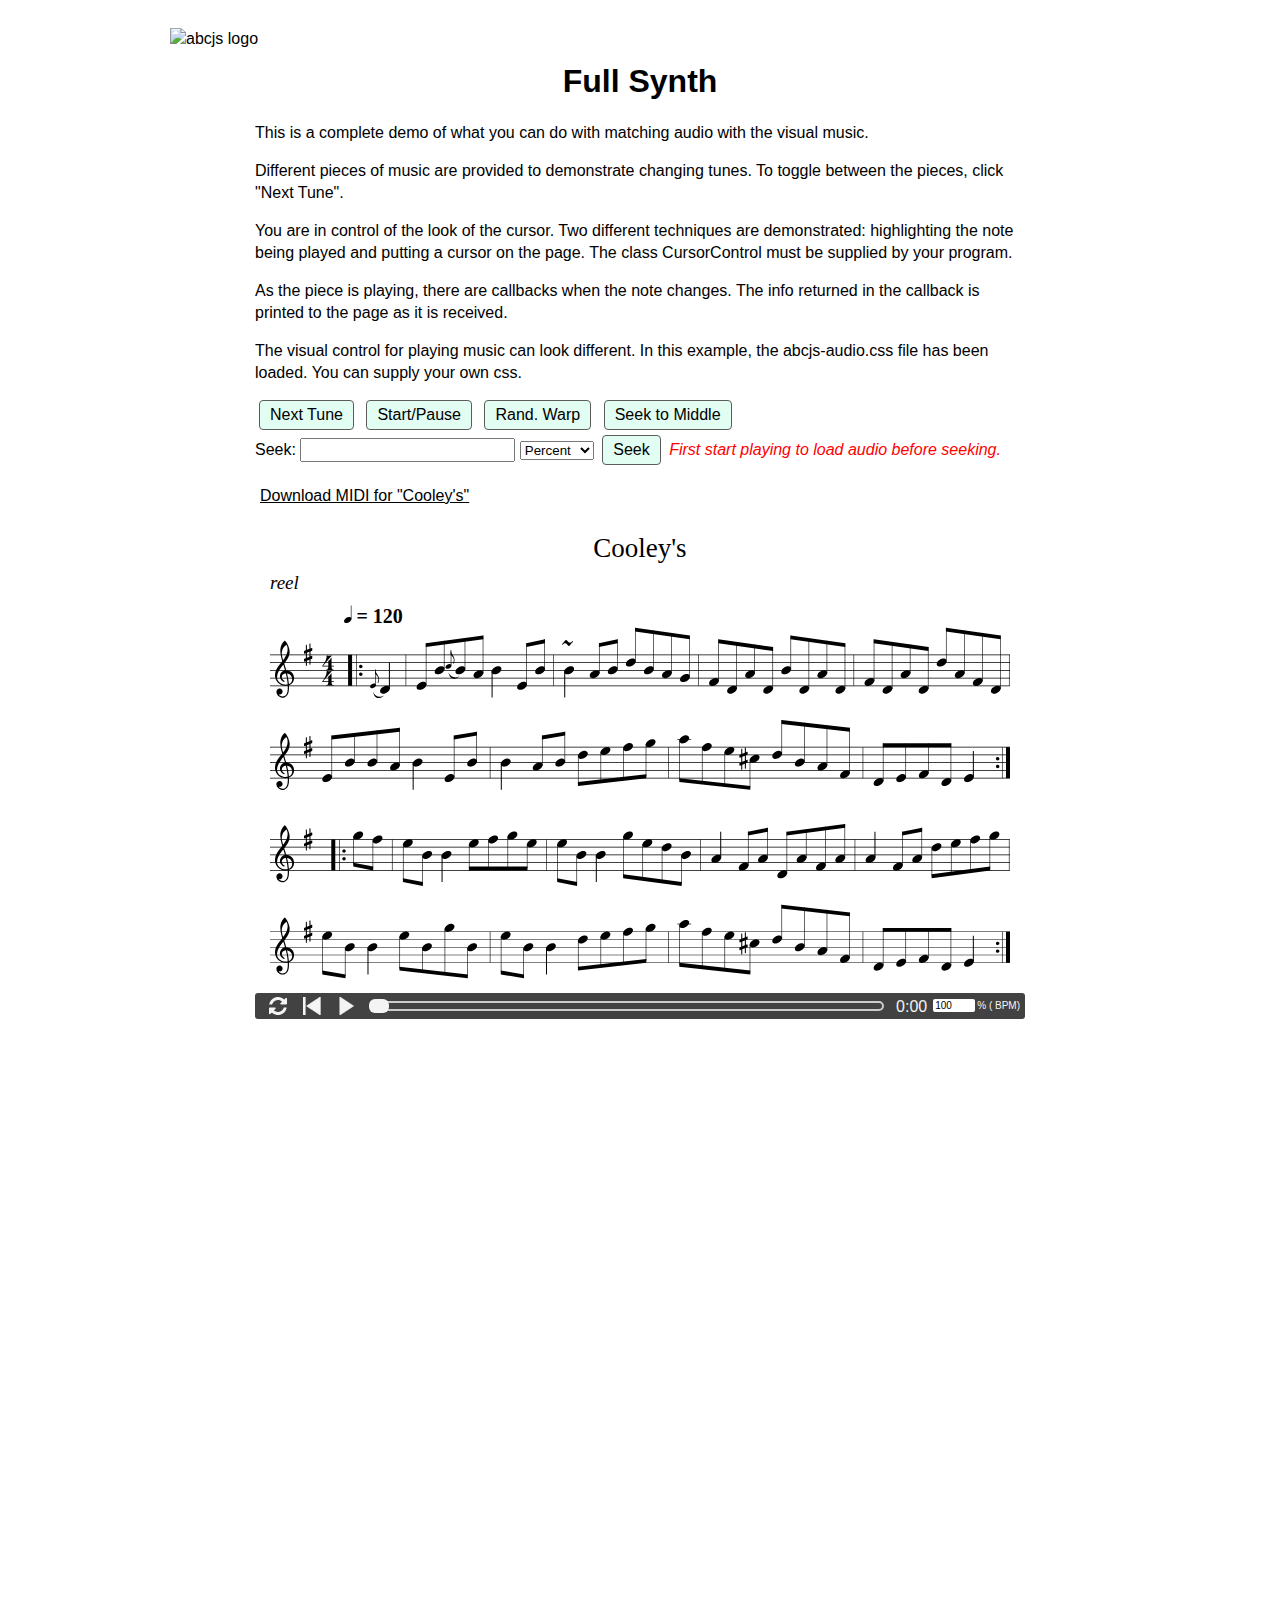
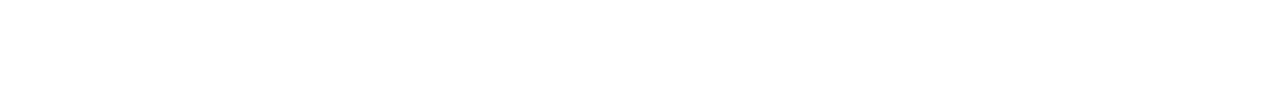
==== static/synth.html @ 09f5e0e2 "Add abjcs full synth example" ====
<!DOCTYPE html>
<html lang="en">
<head>
	<meta charset="utf-8">
	<meta http-equiv="x-ua-compatible" content="ie=edge">
	<meta name="viewport" content="width=device-width, initial-scale=1">
  <link rel="icon" href="favicon.ico" type="image/x-icon"/>
  <link rel="stylesheet" href="examples-styles.css"/>

	<title>abcjs: Synth Demo</title>

	<link rel="stylesheet" type="text/css" href="abcjs-audio.css">
	<style>
		main {
			max-width: 770px;
			margin: 0 auto;
		}
		.feedback {
			height: 600px;
			font-family: Arial, "sans-serif";
		}
		.highlight {
			fill: #0a9ecc;
		}
		.abcjs-cursor {
			stroke: red;
		}
		.click-explanation {
			color: red;
			font-style: italic;
		}
		.beat {
			font-weight: bold;
		}
		.label {
			color: #888888;
    }
		.midi {
			margin-top: 20px;
			margin-left: 5px;
		}
		.seek-controls {
			margin-top: 5px;
		}
		.seek-controls.disabled {
			background-color: #cccccc;
			opacity: 0.5;
		}
	</style>

	<script src="abcjs-basic-min.js" type="text/javascript"></script>
	<script type="text/javascript">

		function CursorControl() {
			var self = this;

			self.onReady = function() {
				var downloadLink = document.querySelector(".download");
				downloadLink.addEventListener("click", download);
				downloadLink.setAttribute("style", "");
				var clickEl = document.querySelector(".click-explanation")
				clickEl.setAttribute("style", "");
			};
			self.onStart = function() {
				var svg = document.querySelector("#paper svg");
				var cursor = document.createElementNS("http://www.w3.org/2000/svg", "line");
				cursor.setAttribute("class", "abcjs-cursor");
				cursor.setAttributeNS(null, 'x1', 0);
				cursor.setAttributeNS(null, 'y1', 0);
				cursor.setAttributeNS(null, 'x2', 0);
				cursor.setAttributeNS(null, 'y2', 0);
				svg.appendChild(cursor);

			};
			self.beatSubdivisions = 2;
			self.onBeat = function(beatNumber, totalBeats, totalTime) {
				if (!self.beatDiv)
					self.beatDiv = document.querySelector(".beat");
				self.beatDiv.innerText = "Beat: " + beatNumber + " Total: " + totalBeats + " Total time: " + totalTime;
			};
			self.onEvent = function(ev) {
				if (ev.measureStart && ev.left === null)
					return; // this was the second part of a tie across a measure line. Just ignore it.

				var lastSelection = document.querySelectorAll("#paper svg .highlight");
				for (var k = 0; k < lastSelection.length; k++)
					lastSelection[k].classList.remove("highlight");

				var el = document.querySelector(".feedback").innerHTML = "<div class='label'>Current Note:</div>" + JSON.stringify(ev, null, 4);
				for (var i = 0; i < ev.elements.length; i++ ) {
					var note = ev.elements[i];
					for (var j = 0; j < note.length; j++) {
						note[j].classList.add("highlight");
					}
				}

				var cursor = document.querySelector("#paper svg .abcjs-cursor");
				if (cursor) {
					cursor.setAttribute("x1", ev.left - 2);
					cursor.setAttribute("x2", ev.left - 2);
					cursor.setAttribute("y1", ev.top);
					cursor.setAttribute("y2", ev.top + ev.height);
				}
			};
			self.onFinished = function() {
				var els = document.querySelectorAll("svg .highlight");
				for (var i = 0; i < els.length; i++ ) {
					els[i].classList.remove("highlight");
				}
				var cursor = document.querySelector("#paper svg .abcjs-cursor");
				if (cursor) {
					cursor.setAttribute("x1", 0);
					cursor.setAttribute("x2", 0);
					cursor.setAttribute("y1", 0);
					cursor.setAttribute("y2", 0);
				}
			};
		}

		var cursorControl = new CursorControl();

		var abc = [
			"T: Cooley's\n" +
			"M: 4/4\n" +
			"Q: 1/4=120\n" +
			"L: 1/8\n" +
			"R: reel\n" +
			"K: Emin\n" +
			"|:{E}D2|EB{c}BA B2 EB|~B2 AB dBAG|FDAD BDAD|FDAD dAFD|\n" +
			"EBBA B2 EB|B2 AB defg|afe^c dBAF|DEFD E2:|\n" +
			"|:gf|eB B2 efge|eB B2 gedB|A2 FA DAFA|A2 FA defg|\n" +
			"eB B2 eBgB|eB B2 defg|afe^c dBAF|DEFD E2:|",

			"X:1\n" +
			"T:Bill Bailey\n" +
			"M:4/4\n" +
			"L:1/4\n" +
			"Q:1/4=210\n" +
			"K:C\n" +
			"\"C\"GA2c|e3/2^d/2eg|GA2c|e4|GA2c|e2g2|\"G7\"(gB3-|B4)|\n" +
			"GB2d|fefg|GB2d|f4|GB2d|g2\"G+\"a2|\"C\"(ae3-|e4)|\n" +
			"GA2c|e3/2^d/2eg|GA2c|e3G|GGce|g2_b2|\"F\"a2-a2-|a3c|\n" +
			"cc2c|\"F#dim7\"d2c2|\"C\"gg2a|\"A7\"e3e|\"D7\"ed^cd|\"G7\"f2e2|\"C\"c4-|czz2|]",

			"X:1\n" +
			"T:All Notes On Piano\n" +
			"M:4/4\n" +
			"Q:120\n" +
			"L:1/4\n" +
			"K:C clef=bass\n" +
			"A,,,,^A,,,,B,,,,C,,,|^C,,,D,,,^D,,,E,,,|F,,,^F,,,G,,,^G,,,|A,,,^A,,,B,,,C,,|\n" +
			"^C,,D,,^D,,E,,|F,,^F,,G,,^G,,|A,,^A,,B,,C,|^C,D,^D,E,|\n" +
			"K:C clef=treble\n" +
			"F,^F,G,^G,|A,^A,B,C|^CD^DE|F^FG^G|\n" +
			"A^ABc|^cd^de|f^fg^g|a^abc'|\n" +
			"^c'd'^d'e'|f'^f'g'^g'|a'^a'b'c''|^c''d''^d''e''|\n" +
			"f''^f''g''^g''|a''^a''b''c'''|^c'''4|]"
		];

		var tuneNames = [ "Cooleys", "Bill Bailey", "All Notes On Piano" ];

		var currentTune = 0;

		var synthControl;

		function clickListener(abcElem, tuneNumber, classes, analysis, drag, mouseEvent) {
			var output = "currentTrackMilliseconds: " + abcElem.currentTrackMilliseconds + "<br>" +
				"currentTrackWholeNotes: " + abcElem.currentTrackWholeNotes + "<br>" +
				"midiPitches: " + JSON.stringify(abcElem.midiPitches, null, 4) + "<br>" +
				"gracenotes: " + JSON.stringify(abcElem.gracenotes, null, 4) + "<br>" +
				"midiGraceNotePitches: " + JSON.stringify(abcElem.midiGraceNotePitches, null, 4) + "<br>";
			document.querySelector(".clicked-info").innerHTML = "<div class='label'>Clicked info:</div>" +output;

			var lastClicked = abcElem.midiPitches;
			if (!lastClicked)
				return;

			ABCJS.synth.playEvent(lastClicked, abcElem.midiGraceNotePitches, synthControl.visualObj.millisecondsPerMeasure()).then(function (response) {
				console.log("note played");
			}).catch(function (error) {
				console.log("error playing note", error);
			});
		}

		var abcOptions = {
			add_classes: true,
			clickListener: self.clickListener,
			responsive: "resize"
		};

		function load() {
			document.querySelector(".next").addEventListener("click", next);
			document.querySelector(".start").addEventListener("click", start);
			document.querySelector(".warp").addEventListener("click", warp);
			document.querySelector(".seek").addEventListener("click", seek);
			document.querySelector(".seek2").addEventListener("click", seek2);
			document.querySelector("#seek-units").addEventListener("change", seekExplanation);

			if (ABCJS.synth.supportsAudio()) {
				synthControl = new ABCJS.synth.SynthController();
				synthControl.load("#audio", cursorControl, {displayLoop: true, displayRestart: true, displayPlay: true, displayProgress: true, displayWarp: true});
			} else {
				document.querySelector("#audio").innerHTML = "<div class='audio-error'>Audio is not supported in this browser.</div>";
			}
			setTune(false);
		}

		function download() {
			if (synthControl)
				synthControl.download(tuneNames[currentTune] + ".wav");
		}

		function start() {
			if (synthControl)
				synthControl.play();
		}

		function seek() {
			synthControl.seek(0.50)
		}

		function seekExplanation() {
			var explanation = document.getElementById("unit-explanation");
			if (!synthControl.visualObj.noteTimings) {
				explanation.innerText = "First start playing to load audio before seeking.";
				return;
			}
			var units = this.value;
			var max = 1;
			switch (units) {
				case "seconds":
					max = synthControl.visualObj.getTotalTime();
					break;
				case "beats":
					max = synthControl.visualObj.getTotalBeats();
					break;
			}
			explanation.innerText = "Enter a number between 0 and {0}.".replace("{0}", max);
		}

		function seek2() {
			var amount = document.getElementById("seek-amount").value;
			var units = document.getElementById("seek-units").value;
			synthControl.seek(amount, units)
		}

		function warp() {
			var el = document.querySelector(".warp");
			el.setAttribute("disabled", true)
			var amount = Math.random()
			console.log("warp", amount)
			synthControl.setWarp(amount*100).then(function () {
				el.removeAttribute("disabled")
			})
		}

		function setTune(userAction) {
			var seekControls = document.querySelector(".seek-controls");
			seekControls.classList.add("disabled");
			synthControl.disable(true);
			var visualObj = ABCJS.renderAbc("paper", abc[currentTune], abcOptions)[0];
			var midi = ABCJS.synth.getMidiFile(abc[currentTune]);
			var midiButton = document.querySelector(".midi");
			midiButton.innerHTML = midi;

			// TODO-PER: This will allow the callback function to have access to timing info - this should be incorporated into the render at some point.
			var midiBuffer = new ABCJS.synth.CreateSynth();
			midiBuffer.init({
				//audioContext: new AudioContext(),
				visualObj: visualObj,
				// sequence: [],
				// millisecondsPerMeasure: 1000,
				// debugCallback: function(message) { console.log(message) },
				options: {
					// soundFontUrl: "https://paulrosen.github.io/midi-js-soundfonts/FluidR3_GM/" ,
					// sequenceCallback: function(noteMapTracks, callbackContext) { return noteMapTracks; },
					// callbackContext: this,
					// onEnded: function(callbackContext),
					// pan: [ -0.5, 0.5 ]
				}
			}).then(function (response) {
				console.log(response);
				if (synthControl) {
					synthControl.setTune(visualObj, userAction).then(function (response) {
						console.log("Audio successfully loaded.")
						seekControls.classList.remove("disabled");
						seekExplanation();
					}).catch(function (error) {
						console.warn("Audio problem:", error);
					});
				}
			}).catch(function (error) {
				console.warn("Audio problem:", error);
			});
		}

		function next() {
			currentTune++;
			if (currentTune >= abc.length)
				currentTune = 0;
			setTune(true);
		}


	</script>
</head>
<body onload="load()">
  <header>
    <img src="https://paulrosen.github.io/abcjs/img/abcjs_comp_extended_08.svg" alt="abcjs logo">
    <h1>Full Synth</h1>
  </header>
  <div class="container">
    <main>
      <p>This is a complete demo of what you can do with matching audio with the visual music.</p>
      <p>Different pieces of music are provided to demonstrate changing tunes. To toggle between the pieces, click "Next Tune".</p>
      <p>You are in control of the look of the cursor. Two different techniques are demonstrated: highlighting the note being played and putting a cursor on the page. The class CursorControl must be supplied by your program.</p>
      <p>As the piece is playing, there are callbacks when the note changes. The info returned in the callback is printed to the page as it is received.</p>
      <p>The visual control for playing music can look different. In this example, the abcjs-audio.css file has been loaded. You can supply your own css.</p>
      <button class="next">Next Tune</button>
      <button class="start">Start/Pause</button>
      <button class="warp">Rand. Warp</button>
      <button class="seek">Seek to Middle</button>
		<button class="download" style="display: none;">Download</button>
		<div class="seek-controls disabled">
			<label>Seek: <input type="number" min="0" id="seek-amount"></label>
			<select aria-label="seek units" id="seek-units">
				<option value="percent">Percent</option>
				<option value="seconds">Seconds</option>
				<option value="beats">Beats</option>
			</select>
			<button class="seek2">Seek</button>
			<span id="unit-explanation" class="click-explanation">First start playing to load audio before seeking.</span>
		</div>
      <div class="midi">MIDI</div>
      <div id="paper"></div>
      <div id="audio"></div>
      <p class="beat"></p>
      <p class="click-explanation" style="display:none;">Click on a note to play that note.</p>
      <pre class="clicked-info"></pre>
      <pre class="feedback"></pre>
    </main>
  </div>
</body>
</html>
---- static/examples-styles.css ----
* {
    box-sizing: border-box;
  }
  
  @font-face {
    font-family: Roboto;
    font-style: normal;
    font-weight: 300;
    src: url(https://fonts.gstatic.com/s/roboto/v20/KFOlCnqEu92Fr1MmSU5fCRc4AMP6lbBP.woff2); 
  }
  
  body {
    padding: 20px;
    font-family: Roboto, Arial, sans-serif;
    font-size: 16px;
    line-height: 22px;
    color: currentColor;
  }
  
  header {
    margin-bottom: 30px;
  }
  
  .container {
    max-width: 700px;
  }
  
  main {
    padding: 0;
  }
  
  fieldset {
    margin: 15px 0;
  }
  
  fieldset p {
    padding: 0;
    margin: 0;
    color: #6d6d6d;
    font-style: italic;
  }
  
  textarea {
    width: 100%;
    border: 2px solid currentColor;
    height: 200px;
    padding: 10px;
  }
  
  #warnings {
    color: #dd0000;
    padding: 5px 0;
  }
  
  #warnings:empty {
    display: none;
  }
  
  .audio-error {
    color: red;
    border: 2px solid red;
    padding: 10px;
  }
  
  pre, span.code {
    font-size: 14px;
    padding: 5px;
    font-family: Monaco, monospace;
    border: 1px solid #ffffff;
  }
  
  a {
    color: currentColor;
  }
  
  a:visited {
    color: currentColor;
  }
  
  h1 {
    margin: 20px 0;
  }
  
  h2 {
    margin-bottom: 5px;
  }
  
  p {
    text-align: start;
  }
  
  input {
    font-size: 1em;
  }
  
  button {
    margin: 0 4px;
    padding: 5px 10px;
    font-size: inherit;
    background: #e2fdf1;
    border: 1px solid #5c5c5c;
    border-radius: 4px;
  }
  
  button:hover {
    background-color: #3FB07C;
    color: white;
    border-color: #3FB07C;
  }
  
  .visible-background svg {
    background: #f5f5f5;
  }
  
  table {
    border-spacing: 0;
  }
  
  th {
    text-align: start;
  }
  
  th, td {
    border: 1px solid #dfe2e5;
    padding: 16px 20px;
  }
  
  tr:nth-child(even) {
    background-color: #F6F8FA;
  }
  
  .table-header td {
    background: #adf3f3;
    font-size: 22px;
  }
  
  @media only screen and (min-width:700px) {
  
    header {
      max-width: 1000px;
      margin: 0 auto 30px auto;
      padding: 0 30px;
    }
  
    /* center content on wider screens */
    .container {
      margin: 0 auto;
      max-width: 770px;
    }
  
    h1 {
      text-align: center;
    }
  
    table {
      margin: 0 auto;
    }
  }
  
  @media (prefers-color-scheme: dark) {
    body {
      color: #ffffff;
      background: #121212;
    }
    .table-header td {
      color: #000000;
    }
    tr:nth-child(even) {
      background-color: #666666;
    }
    .visible-background svg {
      background: #404040;
    }
  }
---- static/abcjs-audio.css ----
/* Some basic CSS to make the Audio controls in abcjs presentable. */

.abcjs-inline-audio {
	height: 26px;
	padding: 0 5px;
	border-radius: 3px;
	background-color: #424242;
	display: flex;
	align-items: center;
	box-sizing: border-box;
}

.abcjs-inline-audio.abcjs-disabled {
	opacity: 0.5;
}

.abcjs-inline-audio .abcjs-btn {
	display: block;
	width: 28px;
	height: 34px;
	margin-right: 2px;
	padding: 7px 4px;

	background: none !important;
	border: 1px solid transparent;
	box-sizing: border-box;
	line-height: 1;
}

.abcjs-btn g {
	fill: #f4f4f4;
	stroke: #f4f4f4;
}

.abcjs-inline-audio .abcjs-btn:hover g {
	fill: #cccccc;
	stroke: #cccccc;
}

.abcjs-inline-audio .abcjs-midi-selection.abcjs-pushed {
	border: 1px solid #cccccc;
	background-color: #666666;
	box-sizing: border-box;
}

.abcjs-inline-audio .abcjs-midi-loop.abcjs-pushed {
	border: 1px solid #cccccc;
	background-color: #666666;
	box-sizing: border-box;
}

.abcjs-inline-audio .abcjs-midi-reset.abcjs-pushed {
	border: 1px solid #cccccc;
	background-color: #666666;
	box-sizing: border-box;
}

.abcjs-inline-audio .abcjs-midi-start .abcjs-pause-svg {
	display: none;
}

.abcjs-inline-audio .abcjs-midi-start .abcjs-loading-svg {
	display: none;
}

.abcjs-inline-audio .abcjs-midi-start.abcjs-pushed .abcjs-play-svg {
	display: none;
}

.abcjs-inline-audio .abcjs-midi-start.abcjs-loading .abcjs-play-svg {
	display: none;
}

.abcjs-inline-audio .abcjs-midi-start.abcjs-pushed .abcjs-pause-svg {
	display: block;
}

.abcjs-inline-audio .abcjs-midi-progress-background {
	background-color: #424242;
	height: 10px;
	border-radius: 5px;
	border: 2px solid #cccccc;
	margin: 0 8px 0 15px;
	position: relative;
	flex: 1;
	padding: 0;
	box-sizing: border-box;
}

.abcjs-inline-audio .abcjs-midi-progress-indicator {
	width: 20px;
	margin-left: -10px; /* half of the width */
	height: 14px;
	background-color: #f4f4f4;
	position: absolute;
	display: inline-block;
	border-radius: 6px;
	top: -4px;
	left: 0;
	box-sizing: border-box;
}

.abcjs-inline-audio .abcjs-midi-clock {
	margin-left: 4px;
	margin-top: 1px;
	margin-right: 2px;
	display: inline-block;
	font-family: sans-serif;
	font-size: 16px;
	box-sizing: border-box;
	color: #f4f4f4;
}

.abcjs-inline-audio .abcjs-tempo-wrapper {
	font-size: 10px;
	color: #f4f4f4;
	box-sizing: border-box;
	display: flex;
	align-items: center;
}

.abcjs-inline-audio .abcjs-midi-tempo {
	border-radius: 2px;
	border: none;
	margin: 0 2px 0 4px;
	width: 42px;
	padding-left: 2px;
	box-sizing: border-box;
}

.abcjs-inline-audio .abcjs-loading .abcjs-loading-svg {
	display: inherit;
}

.abcjs-inline-audio .abcjs-loading {
	outline: none;
	animation-name: abcjs-spin;
	animation-duration: 1s;
	animation-iteration-count: infinite;
	animation-timing-function: linear;

}
.abcjs-inline-audio .abcjs-loading-svg circle {
	stroke: #f4f4f4;
}

@keyframes abcjs-spin {
	from {transform:rotate(0deg);}
	to {transform:rotate(360deg);}
}

/* Adding the class "abcjs-large" will make the control easier on a touch device. */
.abcjs-large .abcjs-inline-audio {
	height: 52px;
}
.abcjs-large .abcjs-btn {
	width: 56px;
	height: 52px;
	font-size: 28px;
	padding: 6px 8px;
}
.abcjs-large .abcjs-midi-progress-background {
	height: 20px;
	border: 4px solid #cccccc;
}
.abcjs-large .abcjs-midi-progress-indicator {
	height: 28px;
	top: -8px;
	width: 40px;
}
.abcjs-large .abcjs-midi-clock {
	font-size: 32px;
	margin-right: 10px;
	margin-left: 10px;
	margin-top: -1px;
}
.abcjs-large .abcjs-midi-tempo {
	font-size: 20px;
	width: 50px;
}
.abcjs-large .abcjs-tempo-wrapper {
	font-size: 20px;
}

.abcjs-css-warning {
	display: none;
}
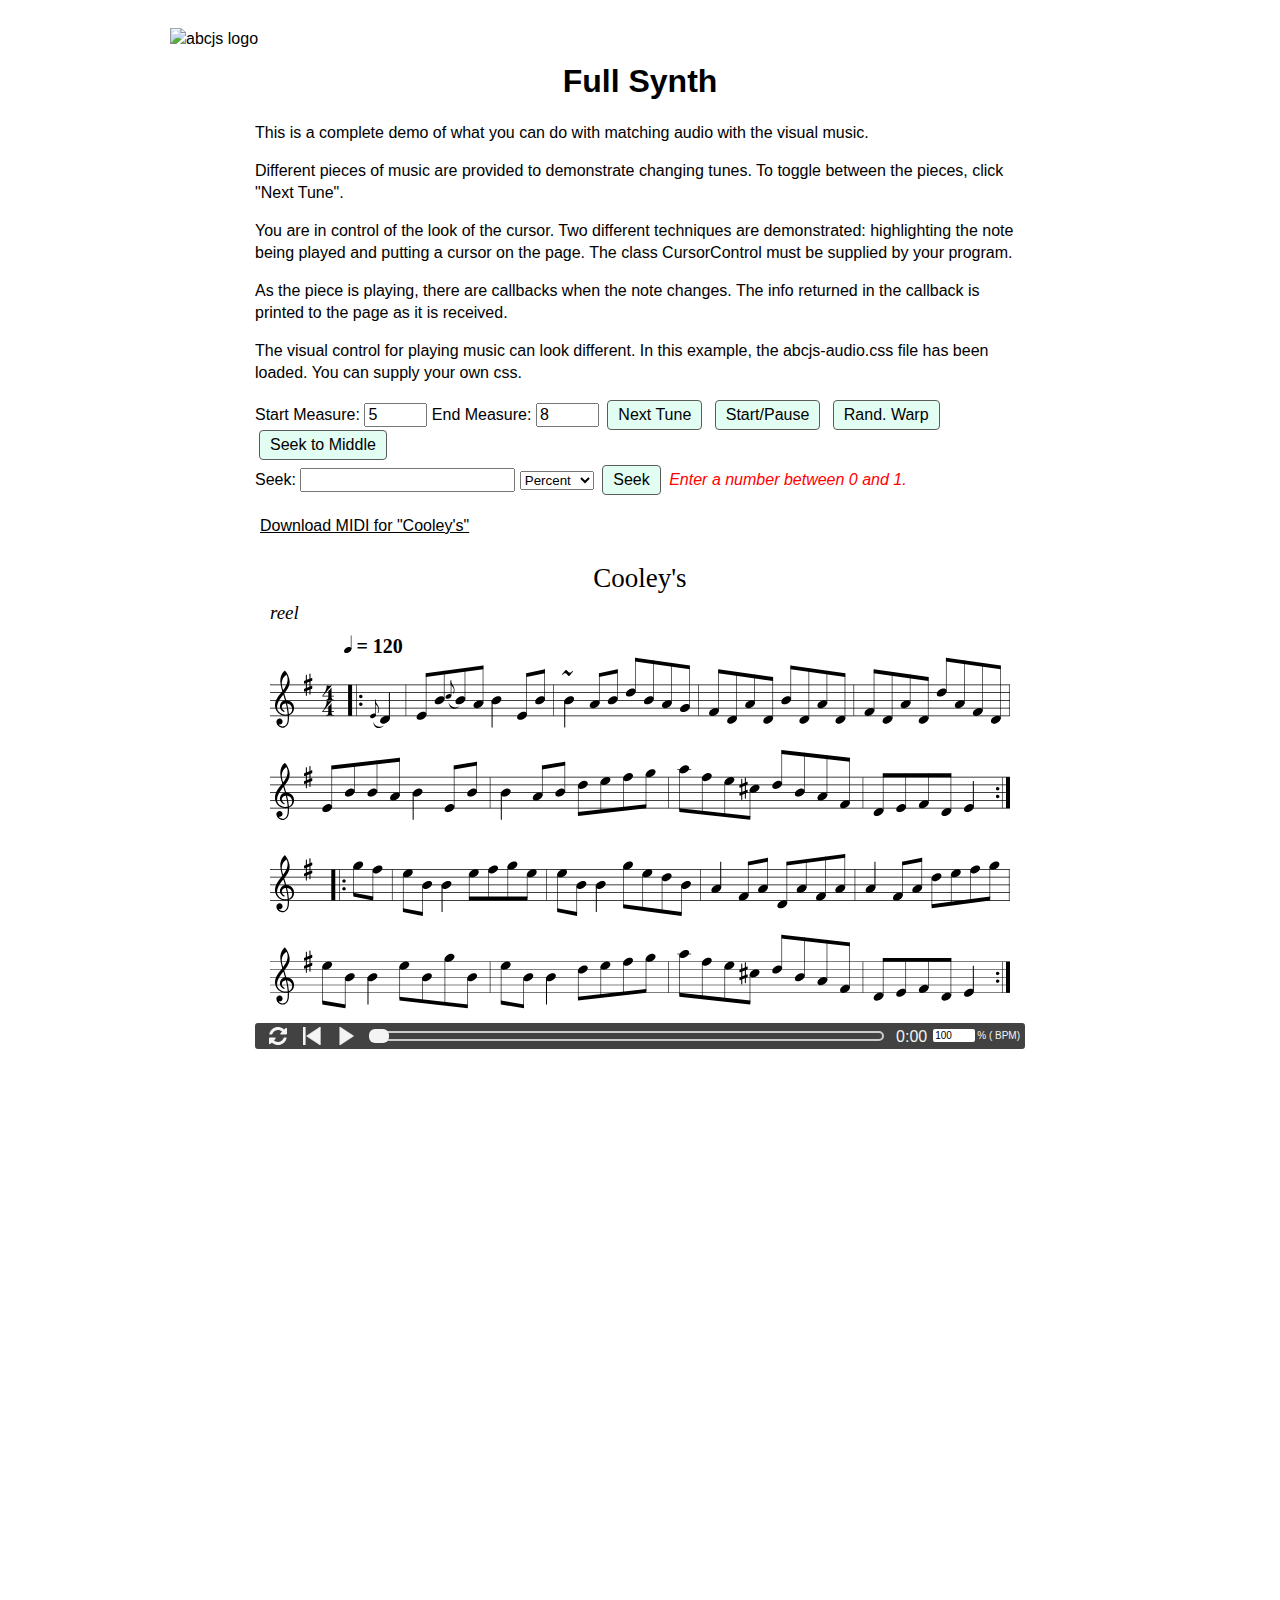
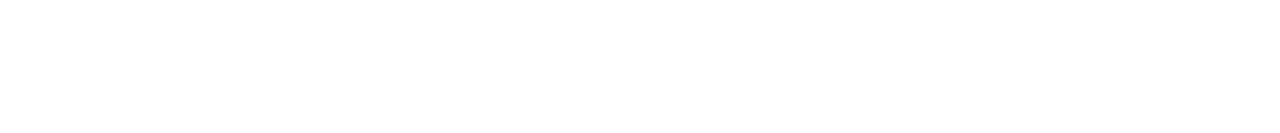
==== commit 65e086cd: "Add repeat bits" ====
--- a/static/synth.html
+++ b/static/synth.html
@@ -50,6 +50,12 @@
 
 	<script src="abcjs-basic-min.js" type="text/javascript"></script>
 	<script type="text/javascript">
+
+        var NUM_MEASURES = 16;
+		var NUM_BEATS_PER_MEASURE = 4;
+		var startMeasure;
+		var endMeasure;
+		var timingCallbacks;
 
 		function CursorControl() {
 			var self = this;
@@ -74,9 +80,13 @@
 			};
 			self.beatSubdivisions = 2;
 			self.onBeat = function(beatNumber, totalBeats, totalTime) {
-				if (!self.beatDiv)
-					self.beatDiv = document.querySelector(".beat");
-				self.beatDiv.innerText = "Beat: " + beatNumber + " Total: " + totalBeats + " Total time: " + totalTime;
+				console.log(beatNumber)
+				var end = (endMeasure.value-1) * NUM_BEATS_PER_MEASURE;
+				if (beatNumber >= end) {
+					var start = (startMeasure.value-1) / NUM_MEASURES;
+					midiBuffer.seek(start);
+					timingCallbacks.setProgress(start);
+				}
 			};
 			self.onEvent = function(ev) {
 				if (ev.measureStart && ev.left === null)
@@ -195,6 +205,8 @@
 			document.querySelector(".seek").addEventListener("click", seek);
 			document.querySelector(".seek2").addEventListener("click", seek2);
 			document.querySelector("#seek-units").addEventListener("change", seekExplanation);
+			startMeasure = document.querySelector("#start-measure");
+			endMeasure = document.querySelector("#end-measure");
 
 			if (ABCJS.synth.supportsAudio()) {
 				synthControl = new ABCJS.synth.SynthController();
@@ -289,6 +301,18 @@
 						console.warn("Audio problem:", error);
 					});
 				}
+			timingCallbacks = new ABCJS.TimingCallbacks(visualObj, {
+							beatCallback: cursorControl.onBeat,
+							eventCallback: cursorControl.onEvent
+						});
+			cursorControl.onStart();
+			midiBuffer.prime().then(function () {
+								var start = (startMeasure.value - 1) / NUM_MEASURES;
+								midiBuffer.seek(start);
+								timingCallbacks.setProgress(start);
+								midiBuffer.start();
+								timingCallbacks.start();
+							});
 			}).catch(function (error) {
 				console.warn("Audio problem:", error);
 			});
@@ -316,6 +340,8 @@
       <p>You are in control of the look of the cursor. Two different techniques are demonstrated: highlighting the note being played and putting a cursor on the page. The class CursorControl must be supplied by your program.</p>
       <p>As the piece is playing, there are callbacks when the note changes. The info returned in the callback is printed to the page as it is received.</p>
       <p>The visual control for playing music can look different. In this example, the abcjs-audio.css file has been loaded. You can supply your own css.</p>
+	  <label>Start Measure: <input type="number" min="1" max="16" id="start-measure" value="5"></label>
+      <label>End Measure: <input type="number" min="1" max="16" id="end-measure" value="8"></label>
       <button class="next">Next Tune</button>
       <button class="start">Start/Pause</button>
       <button class="warp">Rand. Warp</button>
